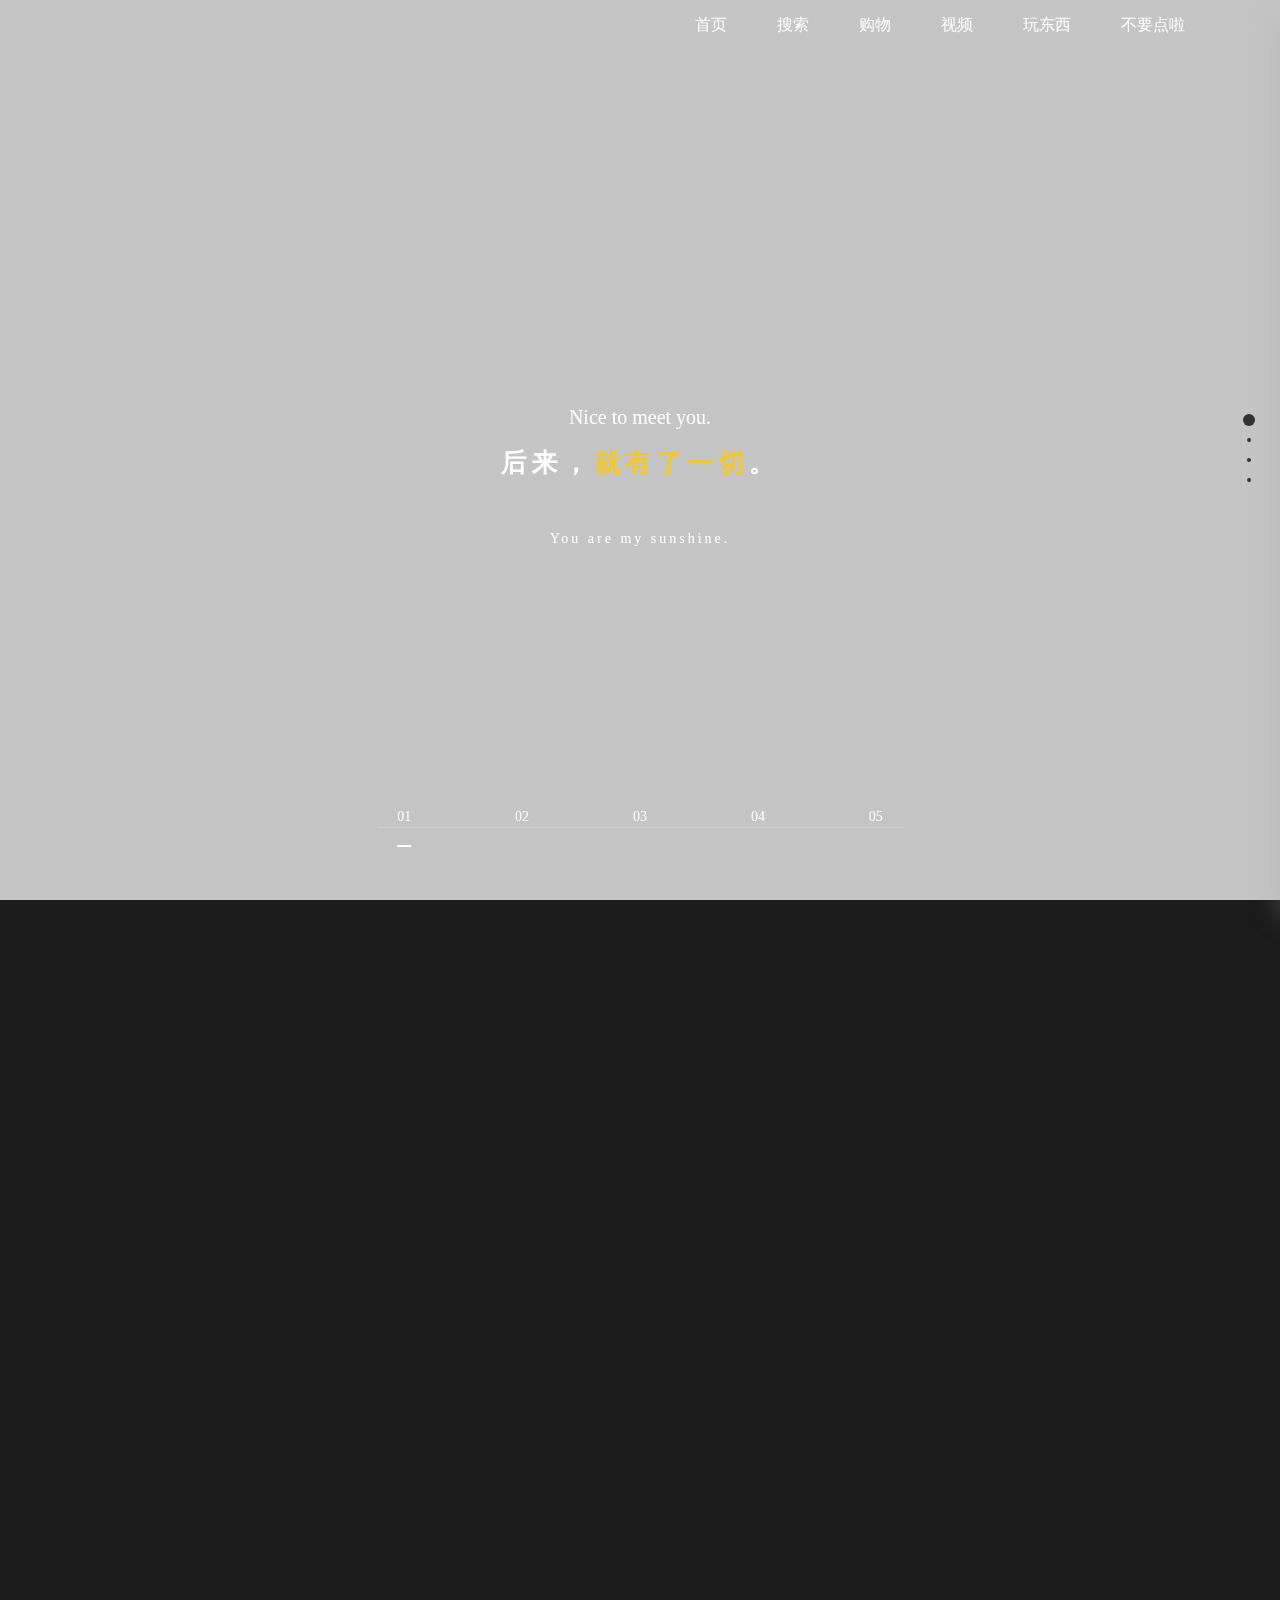
==== change/index.html @ d1e6cbc8 "Update index.html" ====
﻿<!DOCTYPE html>
<html lang="zh">
<head>
<meta charset="UTF-8" />
<meta name="viewport" content="width=device-width, initial-scale=1.0" />
<meta http-equiv="X-UA-Compatible" content="ie=edge" />
<title>赟从龙</title>

<!--默认样式-->
<link rel="stylesheet" href="css/reset.css">

<!--响应式框架-->
<link rel="stylesheet" type="text/css" href="css/bootstrap.css">

<!--css3动画库-->
<link rel="stylesheet" href="css/animate.css">

<!--banner大图基础样式-->
<link rel="stylesheet" href="css/slick.css">

<!--页面滚动基础样式-->
<link rel="stylesheet" href="css/jquery.fullPage.css" />

<!--导航样式-->
<link rel="stylesheet" href="css/head.css" />

<!--图片和滚屏样式-->
<link rel="stylesheet" href="css/index.css">

</head>
<body>
<!-- 导航 -->
<header class="header">
	<div class="container clearfix">
		<div class="fr nav">
			<ul class="navbar_nav" data-in="fadeInDown" data-out="fadeOutUp">
				<li class="active">
					<a href="../index.html">首页</a>					</li>
				<li class="dropdown">
					<a href="javascript:void(0)">
						搜索						</a>
					<div class="dropdown_menu">
						<a href="#">谷歌</a>
						<a href="https://www.baidu.com">百度</a>
						<a href="#">问我啊</a>
					  <!--<a href="#">a </a>	这里的下拉是自动的-->
					</div>
				</li>
				<li class="dropdown">
					<a href="javascript:void(0)">购物</a>
					<div class="dropdown_menu">
						<a href="https://www.taobao.com">淘宝</a>
						<a href="https://www.jd.com">京东</a>
						<a href="https://www.vip.com">唯品会</a>
					</div>
				</li>
				<li class="dropdown">
					<a href="javascript:void(0)">视频</a>
					 <div class="dropdown_menu">
						<a href="https://www.bilibili.com">bilibili</a>
						<a href="https://www.115.com">115</a>
						<a href="http://www.dygang.com/">电影港</a>
					 </div>
				</li>
				<li>
					<a href="javascript:void(0)">玩东西</a>					</li>
				<li>
					<a href="javascript:void(0)">不要点啦</a>					</li>
			</ul>
		</div>
		<a href="javascript:void(0)" id="navToggle">
			<span></span>
		</a>
	</div>
</header>
<!--移动端的导航-->
<div class="m_nav">
	<div class="top clearfix">
		<img src="image/closed.png" alt="" class="closed" />
	</div>
	<div class="logo">
		<img src="image/logo2.jpg" alt="" />
	</div>
	<ul class="ul" data-in="fadeInDown" data-out="fadeOutUp">
		<li class="active">
			<a href="javascript:void(0)">首页</a>
		</li>
		<li class="dropdown">
			<a href="javascript:void(0)">
				业务体系
			</a>
			<div class="dropdown_menu">
				<a href="#">Custom Menu</a>
				<a href="#">Custom Menu</a>
				<a href="#">Custom Menu</a>
			</div>
		</li>
		<li class="dropdown">
			<a href="javascript:void(0)">直营园</a>
			<div class="dropdown_menu">
				<a href="#">Custom Menu</a>
				<a href="#">Custom Menu</a>
				<a href="#">Custom Menu</a>
			</div>
		</li>
		<li>
			<a href="javascript:void(0)">行知资讯</a>
		</li>
		<li>
			<a href="javascript:void(0)">关于我们</a>
		</li>
		<li>
			<a href="javascript:void(0)">联系合作</a>
		</li>
	</ul>
</div>
<!-- 内容 -->
<div id="index_main" class="index_main">
	<!--导航-->
	<div class="section section1">
		<div class="index_banner">
			<div class="item">
				<div class="items scaleBg" style="background-image: url(image/pic3.jpg);"></div>
				<div class="inner">
					<div class="block_txt">
						<h4> Nice to meet you.</h4>
						<h2>后来，<span>就有了一切</span>。</h2>
						<h3>
							<div style="text-align:center;margin:50px 0; font:normal 14px/24px 'MicroSoft YaHei';">
							<p>You are my sunshine.</p>
							<p><a href="#" target="_blank"></a></p>
							</div>
						</h3>
					</div>
				</div>
			</div>
			<div class="item">
				<div class="items scaleBg" style="background-image: url(image/pic2.jpg);"></div>
				<div class="inner">
					<div class="block_txt">
						<h4>Nice to meet you,too.</h4>
						<h2>后来，<span>就有了一切</span>。</h2>
						<h3>一起努力，一起开心。</h3>
					</div>
				</div>
			</div>
			<div class="item">
				<div class="items scaleBg" style="background-image: url(image/2.jpg);"></div>
				<div class="inner">
					<div class="block_txt">
						<h4> </h4>
						<h2><span>2016-2019</span><br>风风雨雨</h2>
						<h3>还是不忘初心</h3>
					</div>
				</div>
			</div>
			<div class="item">
				<div class="items scaleBg" style="background-image: url(image/pic4.jpg);"></div>
				<div class="inner">
					<div class="block_txt">
						<h4> <span>What is love?</span></h4>
						<h2><span>爱你</span>不需要理由</h2>
						<h3>这也是  |  那也是</h3>
					</div>
				</div>
			</div>
			<div class="item">
				<div class="items scaleBg" style="background-image: url(image/pic8.jpg);"></div>
				<div class="inner">
					<div class="block_txt">
						<h4>走到</h4>
						<h2><span>天涯海角</span></h2>
						<h3>也要拉着你的手</h3>
					</div>
				</div>
			</div>
		</div>
		<div class="left slick_txt">
			<div class="prev slick_arrow"></div>
		</div>
		<div class="right slick_txt">
			<div class="next slick_arrow"></div>
		</div>
		<div class="number">
			<div class="inner clearfix">
				<span class="active">01</span>
				<span >02</span>
				<span >03</span>
				<span >04</span>
				<span >05</span>
			</div>
		</div>
	</div>
	<div class="section section2">
		<div class="container">
		<video src="video.mp4" controls="controls"></video>
			<h3>第二页</h3>
		</div>
	</div>
	<div class="section section3">
		<div class="container">

			<h3>第三页</h3>
		</div>
	</div>
	<div class="section section4">
		<div class="container">
			<h3>第四页</h3>
		</div>
	</div>
</div>

<script src="js/jquery.min.js"></script>
<script src="js/jquery.fullPage.min.js"></script>
<script src="js/index_slick.js"></script>
<script src="js/index.js"></script>

</body>
</html>
---- change/css/head.css ----
body{background-color: #1b1b1b}
/*====================导航*********/
.header{
	width:100%;
	position:fixed;
	top:0;
	left:0;
	z-index:999;
	height:50px;
	padding: 0 30px;
	/*background: rgba(28, 35, 39, 0.8);*/
}
/*左侧logo*/
.header .left{
	width: 12%;
}
.header .left a img{
	height: 40px;
	margin-top: 6px;
}
.header .left .img2{
	display: none;
}
/*右侧*/
.header .nav{
	-webkit-transition: 0.5s;
	-moz-transition: 0.5s;
	-o-transition: 0.5s;
	transition: 0.5s;
	height: 100%;
	line-height: 50px;
	display: block;
}
.header .navbar_nav li{
	float:left;
	position: relative;
	display: block;
}
.header .navbar_nav li:after{
    content: "";
    width: 0;
    height: 2px;
    background: orangered;
    position: absolute;
    bottom: 0;
    left: 0;
    transition: all 0.5s ease 0s;
}
.header .navbar_nav li:hover:after{
    width: 100%;
}
.header .navbar_nav li a{
	text-decoration: none;
	height: 100%;
	padding: 0 25px;
	display: block;
	-webkit-transition: 0.5s;
	-moz-transition: 0.5s;
	-o-transition: 0.5s;
	transition: 0.5s;
	color: #fff;
	font-size: 16px;
}
.header .navbar_nav li:hover a{
	color: orangered;
}
.header .navbar_nav li.dropdown{
	display: inherit;
	position: relative;
}
.header .navbar_nav li.dropdown .jt{
	width: 20px;
	height: 20px;
	background: url(i/top.png) no-repeat;
	background-size: 100% 100%;
	display: block;
}
.header .navbar_nav li.dropdown .dropdown_menu{
	display: none;
	position: absolute;
	top:50px;
	width: 100%;
	background: #fff;
	box-shadow: 0 15px 27px 0 rgba(167,165,165,0.38);
	width: 120%;
    left: -10%;
}
.header .navbar_nav li.dropdown .dropdown_menu a{
	font-size: 14px;
	color: #666;
	padding: 0 10px;
	line-height: 40px;
	text-align: center;
	background: #fff;
	margin-bottom: 2px;
}
.header .navbar_nav li.dropdown:hover .dropdown_menu{
	display: block;
	background: #f3f3f3;
	-webkit-transition: 0.5s;
	-moz-transition: 0.5s;
	-o-transition: 0.5s;
	transition: 0.5s;
}
.header .navbar_nav li.dropdown:hover .dropdown_menu a{
	color: #666;
}
.header .navbar_nav li.dropdown:hover .dropdown_menu a:hover{
	color: #fff;
	background: orange;
}
/*白色背景的头部*/
.header.on{
	background: #fff;
	border-bottom: 1px solid #ccc;
}
.header.on .left .img1{
	display: none;
}
.header.on .left .img2{
	display: block;
}
.header.on .navbar_nav li a{
	color: #333;
}
.header.on .navbar_nav li:hover a{
	color: orangered;
}
#navToggle{
	display: none;
}

.m_nav{
	position: fixed;
	top: 0px;
	box-shadow: 0 15px 27px 0 rgba(167,165,165,0.38);
	width: 100%;
    height: 100%;
    background: #fff;
    transition: all ease 0.5s;
    -webkit-transition: all ease 0.5s;
	z-index: 1000;
    opacity: 1;
    visibility: visible;
    margin-top: 0;
    overflow-y: auto;
    transition: all .6s cubic-bezier(.77, 0, .175, 1) 0ms;
    top: 0;
    transform: translateX(100%);
}
.m_nav.open{
    transform: translateX(0);
}
.m_nav .top{
	height: 60px;
	padding: 20px;
	box-sizing: border-box;
}
.m_nav .top .closed{
	width: 30px;
	height: 30px;
	vertical-align: middle;
	float:right;
	cursor: pointer;
}
.m_nav .logo{
	width: 100%;
	margin:0 auto;
}
.m_nav .logo img{
	height: 50px;
	display: block;
	margin:30px auto;
}
.m_nav .ul{
	margin-top: 30px;
}
.m_nav .ul li{
	padding: 0 20px;
	border-bottom: 1px solid #f5f5f5;
	transform: translateY(0);
	-webkit-transform: translateY(100%);
    transform: translateY(100%);
    -webkit-transition: all .6s cubic-bezier(.77, 0, .175, 1) 0ms;
    transition: all .6s cubic-bezier(.77, 0, .175, 1) 0ms;
    opacity: 0;
}
.m_nav.open .ul li{
	opacity: 1;
    -webkit-transform: translateY(0);
    transform: translateY(0);
}
.m_nav .ul li:nth-child(1) {
    -webkit-transition: all .2s cubic-bezier(.77, 0, .175, 1) 0ms;
    transition: all .2s cubic-bezier(.77, 0, .175, 1) 0ms;
}
.m_nav .ul li:nth-child(2) {
    -webkit-transition: all .4s cubic-bezier(.77, 0, .175, 1) 0ms;
    transition: all .4s cubic-bezier(.77, 0, .175, 1) 0ms;
}
.m_nav .ul li:nth-child(3) {
    -webkit-transition: all .6s cubic-bezier(.77, 0, .175, 1) 0ms;
    transition: all .6s cubic-bezier(.77, 0, .175, 1) 0ms;
}
.m_nav .ul li:nth-child(4) {
    -webkit-transition: all .8s cubic-bezier(.77, 0, .175, 1) 0ms;
    transition: all .8s cubic-bezier(.77, 0, .175, 1) 0ms;
}
.m_nav .ul li:nth-child(5) {
    -webkit-transition: all 1.0s cubic-bezier(.77, 0, .175, 1) 0ms;
    transition: all 1.0s cubic-bezier(.77, 0, .175, 1) 0ms;
}
.m_nav .ul li:nth-child(6) {
    -webkit-transition: all 1.2s cubic-bezier(.77, 0, .175, 1) 0ms;
    transition: all 1.2s cubic-bezier(.77, 0, .175, 1) 0ms;
}
.m_nav .ul li a{
	display: block;
	text-decoration: none;
	color: #333;
	font-size: 16px;
	height: 50px;
	line-height: 50px;
	width: 100%;
}
.m_nav .ul li .dropdown_menu{
	display: none;
}
.m_nav .ul li.dropdown.active .dropdown_menu{
	display: block;
}
.m_nav .ul li .dropdown_menu a{
	display: block;
	height: 50px;
	line-height: 50px;
	padding: 0 40px;
	box-sizing: border-box;
	border-bottom: 1px solid #f5f5f5;
}
.m_nav .ul li .dropdown_menu a:last-child{
	border: none;
}
.banner{
	width: 100%;
}
.banner img{
	width: 100%;
}

@media screen and (max-width: 992px){
	.header{
		padding: 0 10px;
	}
	.header #navToggle {
		height: 100%;
		padding: 9px 15px;
		margin-right: -15px;
		display: inline-block;
		float: right;
	}
	.header #navToggle span {
		position: relative;
		width: 25px;
		height: 1px;
		margin-top: 19px;
	}
	.header #navToggle span:before,
	.header #navToggle span:after {
		content: '';
		position: relative;
		width: 100%;
		height: 1px;
		left: 0;
	}
	.header #navToggle span,
	.header #navToggle span:before,
	.header #navToggle span:after {
		-webkit-transition: 0.3s;
		-moz-transition: 0.3s;
		-o-transition: 0.3s;
		transition: 0.3s;
		display: block;
		background: #4f4f4f;
	}
	.header #navToggle span:before {
		top: 8px;
	}
	.header #navToggle span:after {
		bottom: 10px;
	}
	.header #navToggle.open span:before {
		top: 10px;
		-webkit-transform: translateY(-11px) rotate(-45deg);
		-moz-transform: translateY(-11px) rotate(-45deg);
		-ms-transform: translateY(-11px) rotate(-45deg);
		-o-transform: translateY(-11px) rotate(-45deg);
		transform: translateY(-11px) rotate(-45deg);
	}
	.header #navToggle.open span:after {
		bottom: 12px;
		-webkit-transform: translateY(10px) rotate(45deg);
		-moz-transform: translateY(10px) rotate(45deg);
		-ms-transform: translateY(10px) rotate(45deg);
		-o-transform: translateY(10px) rotate(45deg);
		transform: translateY(10px) rotate(45deg);
	}
	.header #navToggle.open span {
		background: none;
	}
	.header #navToggle.open span:before,
	.header #navToggle.open span:after {
		background: #4f4f4f;
	}
	
	.header .nav{
		display: none;
	}
	
	.banner img{
		height: 600px;
		object-fit: cover;
	}
}
---- change/css/index.css ----
/*banner背景图片动画*/
@-webkit-keyframes scale-bg{
	from{
		-webkit-transform:scale(1.2);
		transform:scale(1.2);
	}
	to{
		-webkit-transform:scale(1);
		transform:scale(1);
	}
}
@keyframes scale-bg{
	from{
		-webkit-transform:scale(1.2);
		transform:scale(1.2);
	}
	to{
		-webkit-transform:scale(1);
		transform:scale(1);
	}
}
/*banner */
.index_main{
	background: #f7f7f7;
}
.index_main .section1{
	position: relative;
}
.index_main .section1 .index_banner .item{
	background-size: cover;
	-webkit-background-size:cover;
	background-position: center;
	background-repeat: no-repeat;
	height:100vh;
	position: relative;
}
.index_main .section1 .index_banner .item.slick-current .scaleBg{
	visibility: visible; 
	-webkit-animation:scale-bg 6s linear forwards;
	animation:scale-bg 6s linear forwards;
}
.index_main .section1 .index_banner .items{
	background-size: cover;
	background-position: center center;
	background-repeat: no-repeat;
	position: absolute;
	left: 0;
	top: 0;
	width: 100%;
	height: 100%;
	z-index: 0;
}
.index_main .section1 .index_banner .items:after{
	content: "";
	display: block;
	width: 100%;
	height: 100%;
	position: absolute;
	left: 0;
	top: 0;
	background: rgba(0,0,0,0.2);
}
.index_main .section1 .index_banner .item .inner .block_txt{
	position: absolute;
	top: 44%;
	right: 10px;
	left:10px;
	opacity: 0; 
	transform: translateY(40px);
	-webkit-transform: translateY(40px); 
	-webkit-transition: all 500ms ease; 
	transition: all 500ms ease;
}
.index_main .section1 .index_banner .item.active .inner .block_txt{
	opacity: 1; 
	-webkit-transform: translateY(0); 
	transform: translateY(0); 
	-webkit-transition-delay: 100ms; 
	transition-delay: 100ms;
}
.index_main .section1 .index_banner .item .inner .block_txt h4{
	font-size: 30px;
	color: #fff;
	text-align: center;
	font-family: 'COCO';
}
.index_main .section1 .index_banner .item .inner .block_txt h2{
	color: #fff;
	font-size: 70px;
	font-weight: bold;
	text-align:center;
	letter-spacing:5px;
}
.index_main .section1 .index_banner .item .inner .block_txt h2 span{
	color: #f5c920;
	display: inline-block;
	letter-spacing: 5px;
}
.index_main .section1 .index_banner .item .inner .block_txt h3{
	color: #fff;
	font-size: 22px;
	text-align:center;
	margin-top: 10px;
	letter-spacing: 3px;
}
.index_main .section1 .slick_txt{
	width:30%;
	height: 100%;
	background-color: transparent;
	transition: all 500ms ease;
	-webkit-transition:all 500ms ease; 
	background-repeat: no-repeat;
	position: absolute;
	top: 0;
	font-size: 0;
	outline: none;
	border:0;
}
.index_main .section1 .left{
	left: 0;
}
.index_main .section1 .right{
	right:0;
}
.index_main .section1 .slick_txt:hover .slick_arrow{
	opacity: 1;
	visibility: visible;
}
.index_main .section1 .slick_txt .slick_arrow{
	width: 20px;
	height: 36px;
	background-repeat: no-repeat;
	background-position: center;
	margin-top: -18px;
	position: absolute;
	top: 50%;
	cursor: pointer;
	transition: all 500ms ease;
	-webkit-transition:all 500ms ease;
	opacity: 0;
	visibility: hidden;
}
.index_main .section1 .slick_txt .prev{
	background-image:url(../image/ban_prev.png);
	left:60px;
}
.index_main .section1 .slick_txt .next{
	background-image:url(../image/ban_next.png);
	right:60px;
}
.index_main .section1 .slick_txt .prev:hover{
	background-image:url(../image/ban_prev_hover.png);
}
.index_main .section1 .slick_txt .next:hover{
	background-image:url(../image/ban_next_hover.png);
}
.index_main .section1 .number{
	position: absolute;
	bottom:8%;
	left: 50%;
	padding-bottom: 5px;
	border-bottom: 1px solid rgba(255,255,255,0.2);
	display: table;
	padding: 0 20px;
	width: auto;
	text-align: center;
	transform: translateX(-50%);
	-webkit-transform: translateX(-50%);
}
.index_main .section1 .number span{
	font-family: "Myriad Pro","Microsoft YaHei";
	font-size: 14px;
	color: #fff;
	margin-right:100px;
	display: inline-block;
	cursor: pointer;
	position: relative;
	transition: all 500ms ease;
	-webkit-transition:all 500ms ease;
}
.index_main .section1 .number span:last-child{
	margin-right: 0;
}
.index_main .section1 .number span:after{
	content: "";
	display: inline-block;
	width: 0;
	height: 2px;
	background: #fff;
	position: absolute;
	left: 50%;
	transform: translateX(-50%);
	-webkit-transform: translateX(-50%);
	bottom:-20px;
	opacity: 0;
	visibility: hidden;
	transition: all 500ms ease;
	-webkit-transition:all 500ms ease;
}
.index_main .section1 .number span.active:after{
	width: 100%;
	opacity: 1;
	visibility: visible;
}

.index_main .section2{
	background: #f5f5f5;
}
.index_main .section2 h3{
	text-align: center;
}
.index_main .section3{
	width: 100%;
	height: 100%;
	background: url(../image/3.jpg) no-repeat;
	background-size: 100% 100%;
}
.index_main .section3 h3{
	text-align: center;
}
.index_main .section4{
	background: #f5f5f5;
}
.index_main .section4 h3{
	text-align: center;
}

@media only screen and (max-width: 1600px){
	.index_main .section1 .index_banner .item .inner .block_txt h4{
		font-size: 28px;
	}
	.index_main .section1 .index_banner .item .inner .block_txt h2{
		font-size: 60px;
	}
	.index_main .section1 .index_banner .item .inner .block_txt h3{
		font-size: 20px;
	}
}
@media only screen and (max-width: 1440px){
	.index_main .section1 .index_banner .item .inner .block_txt h4{
		font-size: 24px;
	}
	.index_main .section1 .index_banner .item .inner .block_txt h2{
		font-size: 40px;
	}
	.index_main .section1 .index_banner .item .inner .block_txt h3{
		font-size: 18px;
		margin-top: 5px;
	}
}
@media only screen and (max-width: 1366px){
	.index_main .section1 .index_banner .item .inner .block_txt h4{
		font-size: 20px;
	}
	.index_main .section1 .index_banner .item .inner .block_txt h2{
		font-size: 26px;
	}
	.index_main .section1 .index_banner .item .inner .block_txt h3{
		font-size: 16px;
	}
	.index_main .section1 .index_banner .slick-arrow{
		background-size: auto 30px;
	}
}
@media only screen and (max-width: 1300px){

}
@media only screen and (max-width: 1199px){
	.index_main .section1 .index_banner .item .inner .block_txt h4{
		font-size: 18px;
	}
	.index_main .section1 .index_banner .item .inner .block_txt h2{
		font-size: 22px;
		}
	.index_main .section1 .index_banner .item .inner .block_txt h3{
		font-size: 14px;
	}
}
@media only screen and (max-width: 992px){
	.index_main .section1 .index_banner .item{
		height: 100vh;
	}
	.index_main .section1 .index_banner .item .inner .block_txt{
		left: 0;
		right:0;
		margin: 0 auto;
		padding: 0 20px;
		top: 42%;
	}
	.index_main .section1 .index_banner .slick-arrow{
		display: none !important;
	}
    .index_main .section1 .index_banner .slick-dots{
    	position: absolute;
    	bottom: 12px;
    }
    .index_main .section1 .index_banner .slick-dots li{
    	width: 12px;
    	height: 12px;
    	border-radius: 50%;
    	border:2px solid #fff;
    }
    .index_main .section1 .index_banner .slick-dots li button{
    	display: none;
    }
    .index_main .section1 .index_banner .slick-dots li.slick-active{
    	background: #fff;
    }
	.index_main .section1 .number{
		bottom: 12%;
		display: none;
	}
	.index_main .section1 .number span{
		margin-right: 22px;
	}
	.index_main .section1 .number span:after{
		bottom: -14px;
	}

}
@media only screen and (max-width: 767px){
    
}
@media only screen and (max-width: 340px){
 
}
@media only screen and (max-width: 320px){
	
}
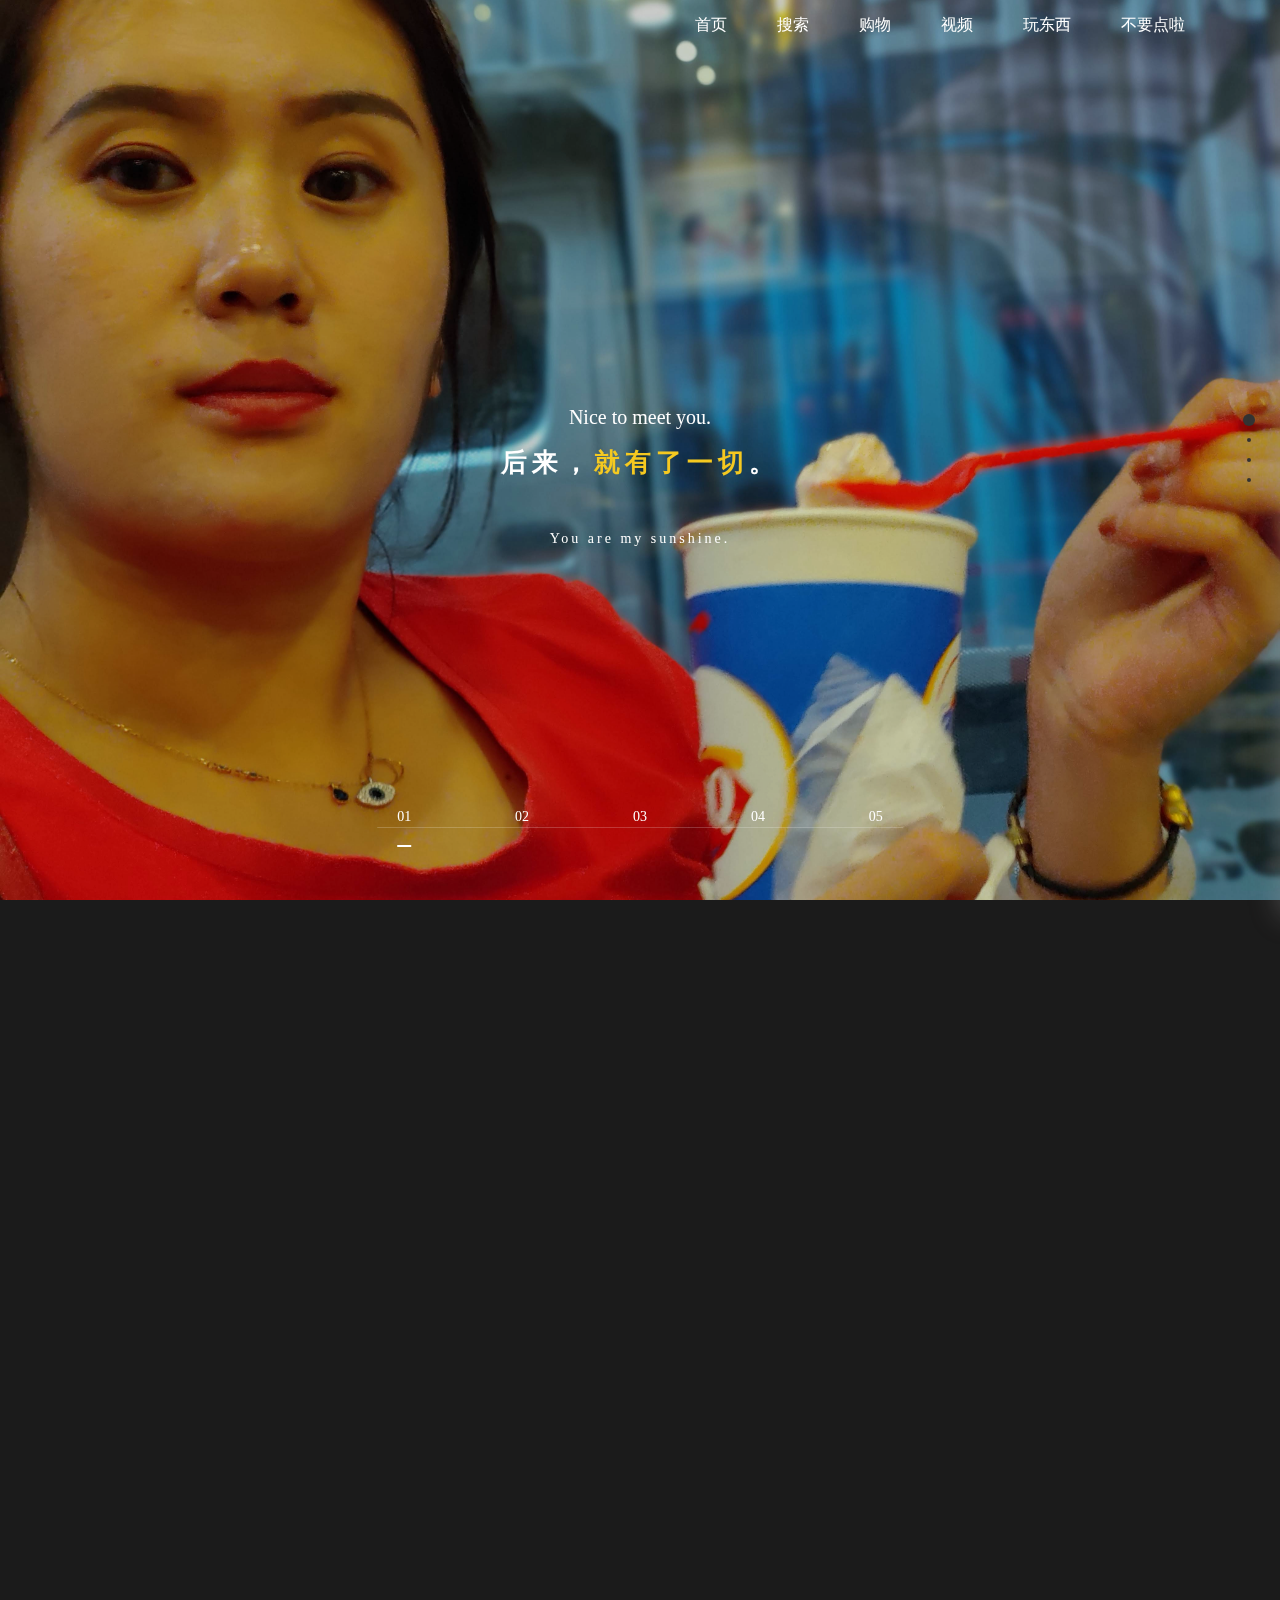
==== commit f544a555: "更换图片" ====
--- a/change/index.html
+++ b/change/index.html
@@ -120,7 +120,7 @@
 	<div class="section section1">
 		<div class="index_banner">
 			<div class="item">
-				<div class="items scaleBg" style="background-image: url(image/pic3.jpg);"></div>
+				<div class="items scaleBg" style="background-image: url(image/pic1.jpg);"></div>
 				<div class="inner">
 					<div class="block_txt">
 						<h4> Nice to meet you.</h4>
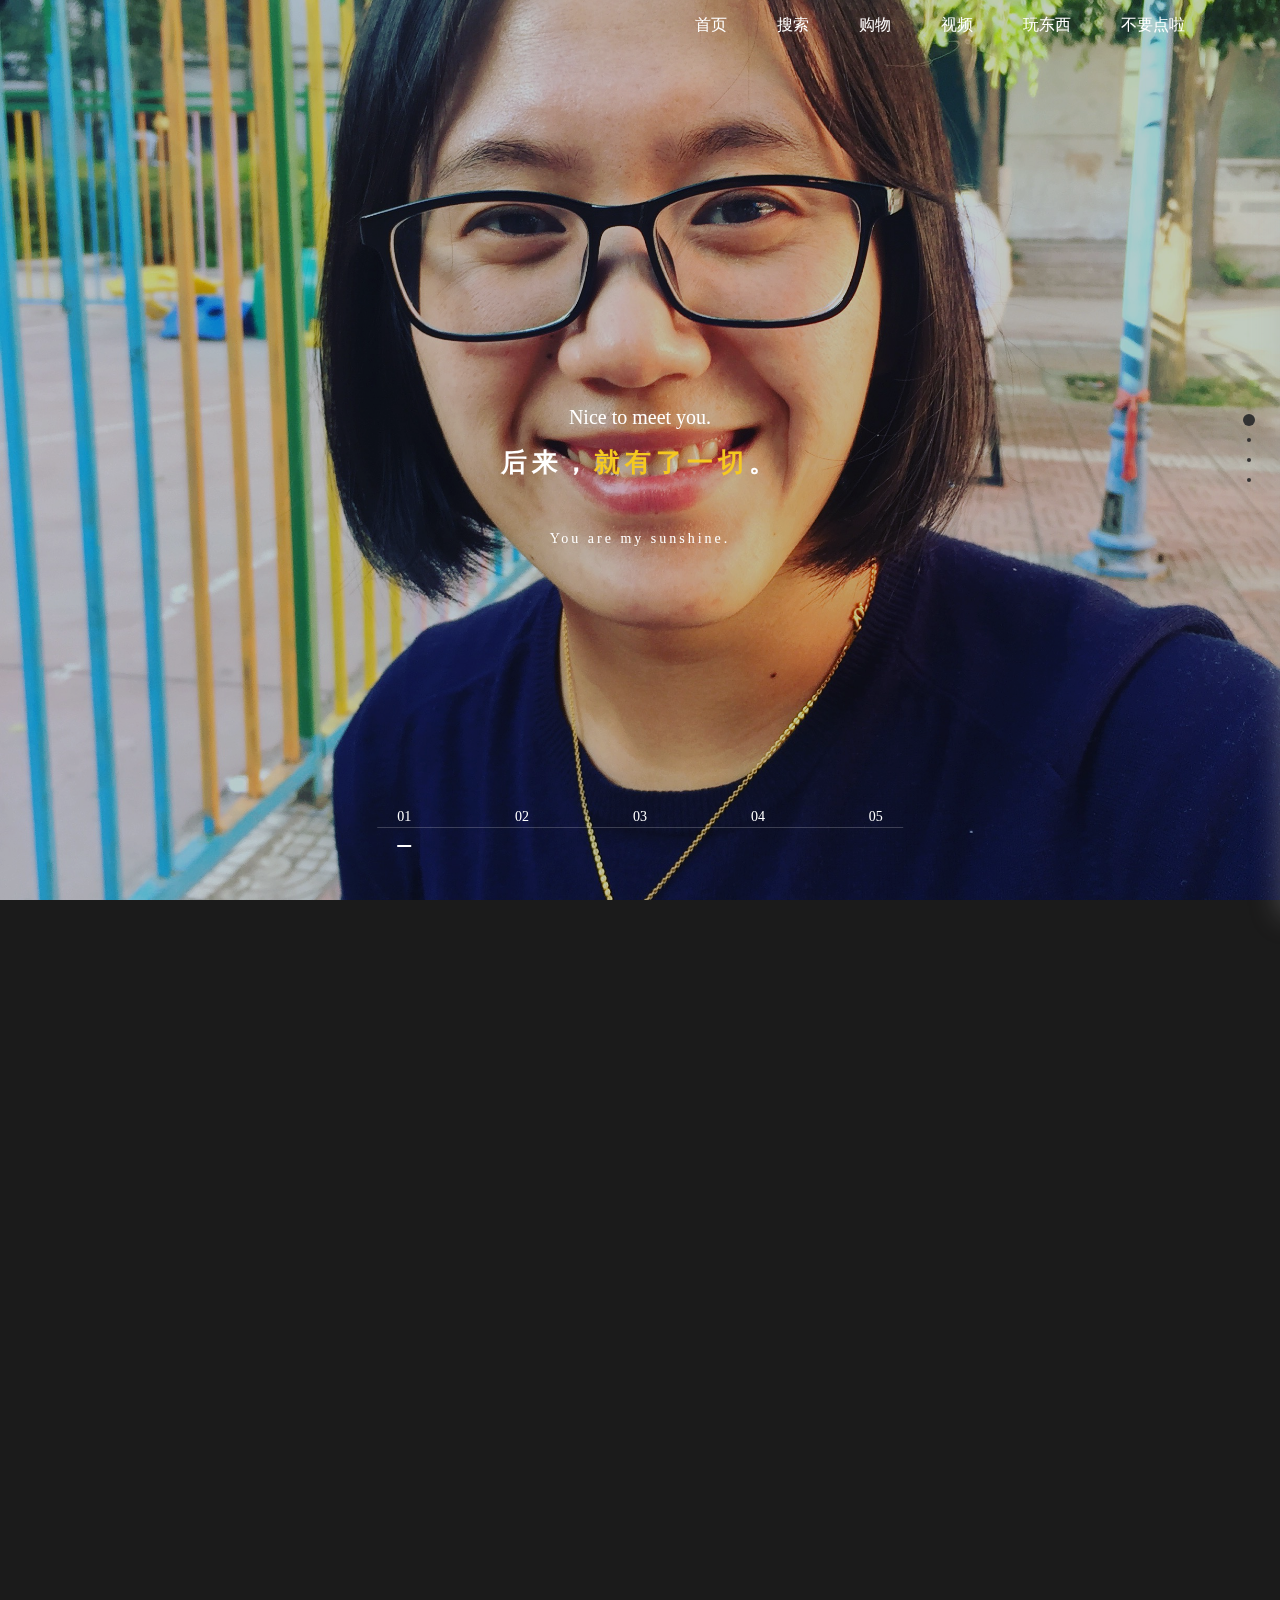
==== commit e122cfd9: "测试是否为JPG的问题" ====
--- a/change/index.html
+++ b/change/index.html
@@ -120,7 +120,7 @@
 	<div class="section section1">
 		<div class="index_banner">
 			<div class="item">
-				<div class="items scaleBg" style="background-image: url(image/pic1.jpg);"></div>
+				<div class="items scaleBg" style="background-image: url(image/pic11.jpg);"></div>
 				<div class="inner">
 					<div class="block_txt">
 						<h4> Nice to meet you.</h4>
@@ -145,7 +145,7 @@
 				</div>
 			</div>
 			<div class="item">
-				<div class="items scaleBg" style="background-image: url(image/2.jpg);"></div>
+				<div class="items scaleBg" style="background-image: url(image/pic3.jpg);"></div>
 				<div class="inner">
 					<div class="block_txt">
 						<h4> </h4>
@@ -165,7 +165,7 @@
 				</div>
 			</div>
 			<div class="item">
-				<div class="items scaleBg" style="background-image: url(image/pic8.jpg);"></div>
+				<div class="items scaleBg" style="background-image: url(image/pic5.jpg);"></div>
 				<div class="inner">
 					<div class="block_txt">
 						<h4>走到</h4>
